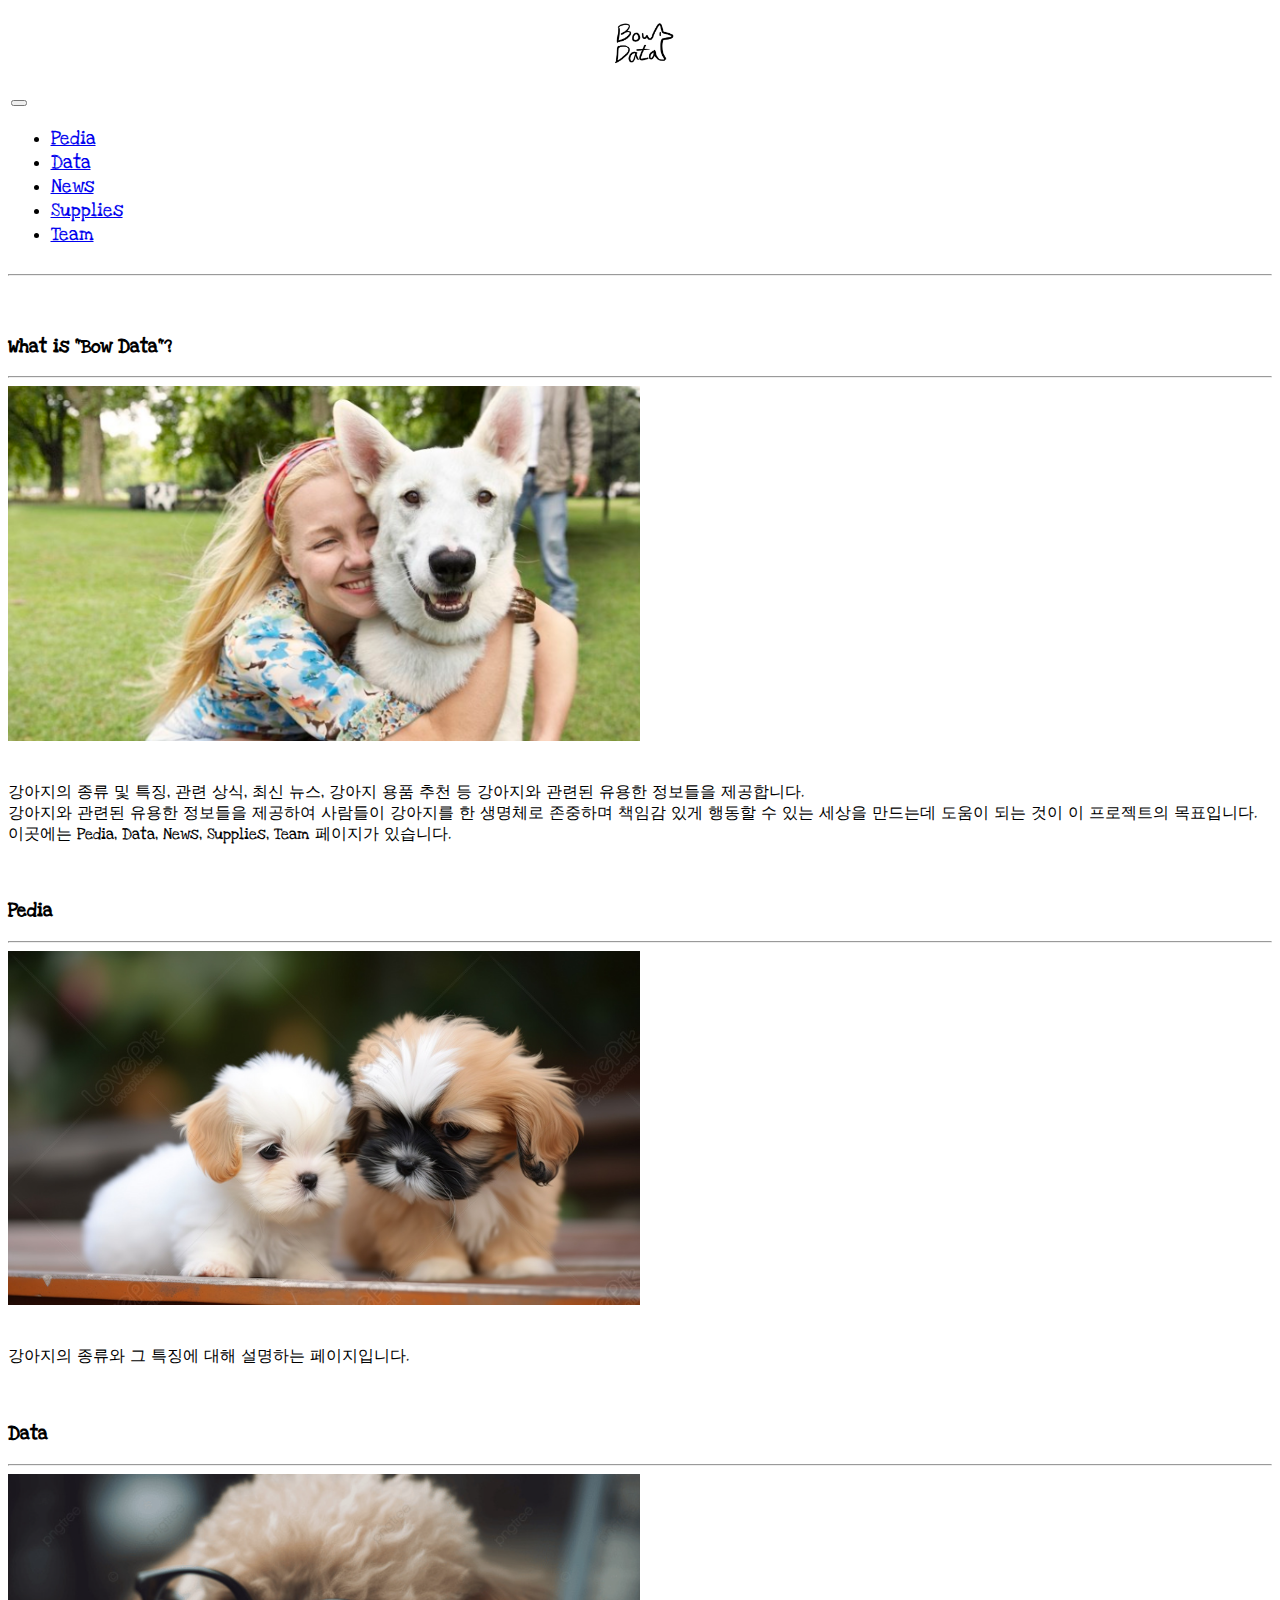
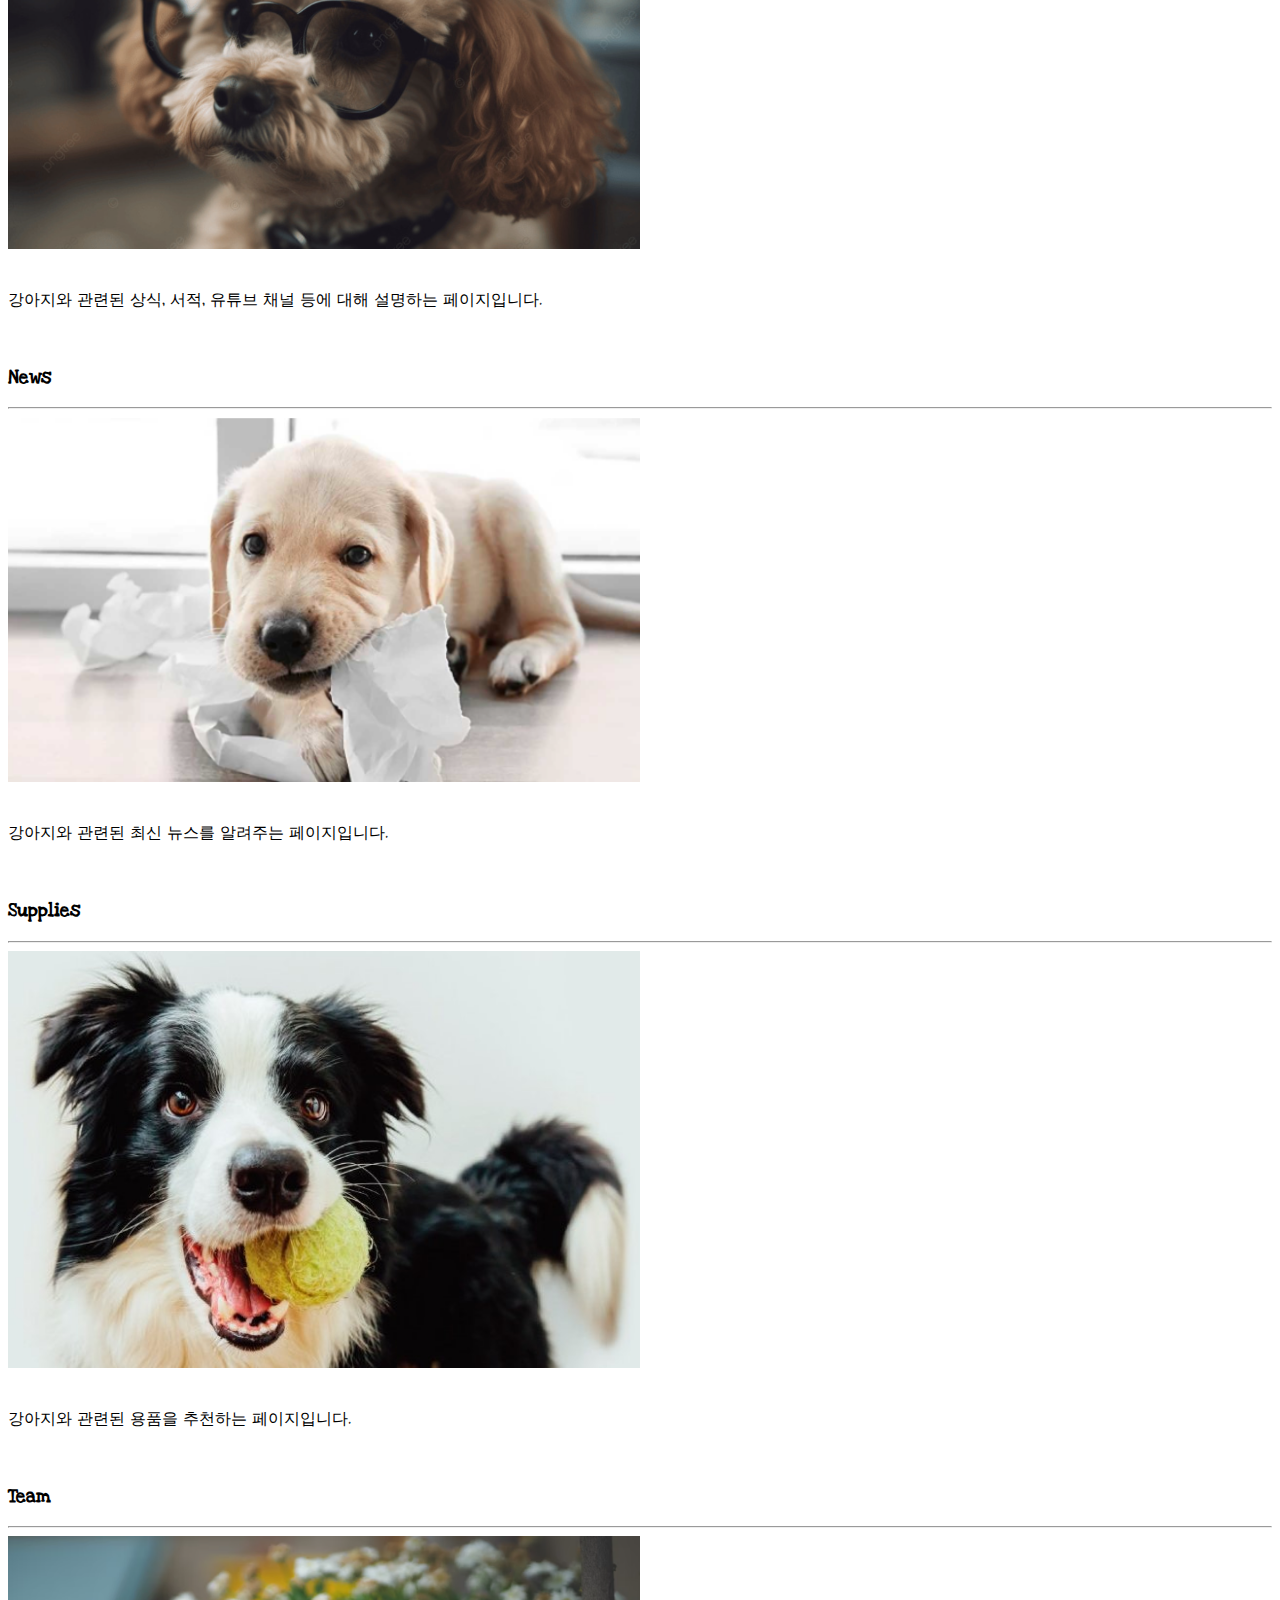
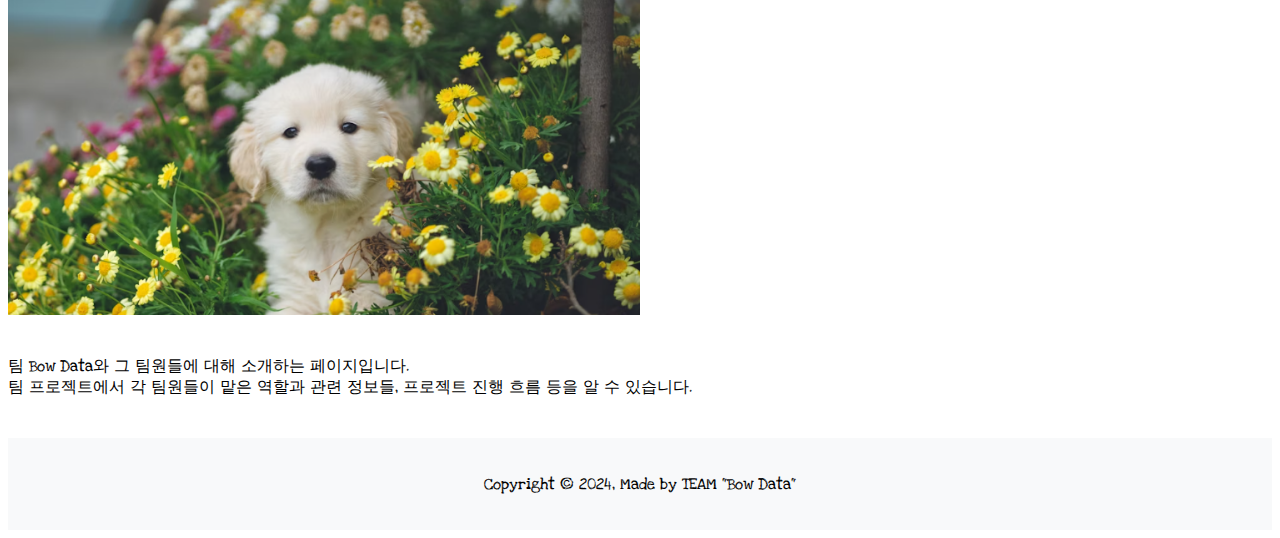
==== index.html @ 7a9819c9 "first-final" ====
<!DOCTYPE html>
<html lang="en">
  <head>
    <meta charset="UTF-8" />
    <meta http-equiv="X-UA-Compatible" content="IE=edge" />
    <meta name="viewport" content="width=device-width, initial-scale=1.0" />
    <title>Bow Data</title>
    <link
      href="https://cdn.jsdelivr.net/npm/bootstrap@5.0.1/dist/css/bootstrap.min.css"
      rel="stylesheet"
      integrity="sha384-+0n0xVW2eSR5OomGNYDnhzAbDsOXxcvSN1TPprVMTNDbiYZCxYbOOl7+AMvyTG2x"
      crossorigin="anonymous"
    />
    <link rel="stylesheet" href="css/index-style.css" />
    <link rel="preconnect" href="https://fonts.googleapis.com" />
    <link rel="preconnect" href="https://fonts.gstatic.com" crossorigin />
    <link
      href="https://fonts.googleapis.com/css2?family=Love+Ya+Like+A+Sister&display=swap"
      rel="stylesheet"
    />
  </head>

  <body>
    <header>
      <nav class="navbar navbar-light bg-white" style="padding: 0.5%">
        <div class="container" style="display: block; text-align: center">
          <a class="navbar-brand" href="/">
            <img src="/img/bowdatalogo.png" alt="bowdatalogo" width="90" />
          </a>
        </div>
      </nav>
      <nav
        class="navbar navbar-expand-lg navbar-light bg-white"
        style="padding: 0.2%"
      >
        <div class="container-fluid">
          <button
            class="navbar-toggler"
            type="button"
            data-bs-toggle="collapse"
            data-bs-target="#navbarSupportedContent"
            aria-controls="navbarSupportedContent"
            aria-expanded="false"
            aria-label="Toggle navigation"
          >
            <span class="navbar-toggler-icon"></span>
          </button>
          <div
            class="collapse navbar-collapse"
            id="navbarSupportedContent"
            style="
              font-family: 'Love Ya Like A Sister', cursive;
              font-size: 1.1em;
            "
          >
            <ul class="navbar-nav justify-content-center" style="width: 100%">
              <li class="nav-item">
                <a aria-current="page" class="nav-link active" href="pedia.html"
                  >Pedia</a
                >
                <!-- 견종별 소개 및 특징 설명하는 페이지 -->
              </li>
              <li class="nav-item">
                <a aria-current="page" class="nav-link active" href="data.html"
                  >Data</a
                >
                <!-- 강아지 관련 상식 페이지 -->
              </li>
              <li class="nav-item">
                <a aria-current="page" class="nav-link active" href="news.html"
                  >News</a
                >
                <!-- 강아지 관련 뉴스 페이지 -->
              </li>
              <li class="nav-item">
                <a
                  aria-current="page"
                  class="nav-link active"
                  href="supplies.html"
                  >Supplies</a
                >
                <!-- 강아지 용품 추천 페이지 -->
              </li>
              <li class="nav-item">
                <a aria-current="page" class="nav-link active" href="team.html"
                  >Team</a
                >
                <!-- 팀 프로젝트 및 팀원 소개 페이지-->
              </li>
            </ul>
          </div>
        </div>
      </nav>
      <hr />
    </header>

    <section class="main">
      <div class="container">
        <br />

        <h3>What is "Bow Data"?</h3>
        <hr />
        <img
          src="/img/homehome.png"
          alt="Bow Data"
          width="50%"
          style="margin-bottom: 20px"
        />
        <p>
          강아지의 종류 및 특징, 관련 상식, 최신 뉴스, 강아지 용품 추천 등
          강아지와 관련된 유용한 정보들을 제공합니다.
          <br />
          강아지와 관련된 유용한 정보들을 제공하여 사람들이 강아지를 한 생명체로
          존중하며 책임감 있게 행동할 수 있는 세상을 만드는데 도움이 되는 것이
          이 프로젝트의 목표입니다.
          <br />
          이곳에는 Pedia, Data, News, Supplies, Team 페이지가 있습니다.
        </p>
        <br />

        <h3>Pedia</h3>
        <hr />
        <img
          src="/img/pediahome.jpg"
          alt="Pedia"
          width="50%"
          style="margin-bottom: 20px"
        />
        <p>강아지의 종류와 그 특징에 대해 설명하는 페이지입니다.</p>
        <br />

        <h3>Data</h3>
        <hr />
        <img
          src="/img/datahome.png"
          alt="Data"
          width="50%"
          style="margin-bottom: 20px"
        />
        <p>
          강아지와 관련된 상식, 서적, 유튜브 채널 등에 대해 설명하는
          페이지입니다.
        </p>
        <br />

        <h3>News</h3>
        <hr />
        <img
          src="/img/newshome.png"
          alt="News"
          width="50%"
          style="margin-bottom: 20px"
        />
        <p>강아지와 관련된 최신 뉴스를 알려주는 페이지입니다.</p>
        <br />

        <h3>Supplies</h3>
        <hr />
        <img
          src="/img/supplieshome.jpg"
          alt="Supplies"
          width="50%"
          style="margin-bottom: 20px"
        />
        <p>강아지와 관련된 용품을 추천하는 페이지입니다.</p>
        <br />

        <h3>Team</h3>
        <hr />
        <img
          src="/img/teamhome.png"
          alt="Team"
          width="50%"
          style="margin-bottom: 20px"
        />
        <p>
          팀 Bow Data와 그 팀원들에 대해 소개하는 페이지입니다.
          <br />
          팀 프로젝트에서 각 팀원들이 맡은 역할과 관련 정보들, 프로젝트 진행
          흐름 등을 알 수 있습니다.
        </p>
      </div>
    </section>

    <footer>
      <p>Copyright &copy; 2024, Made by TEAM "Bow Data"<br /></p>
    </footer>

    <script
      src="https://cdn.jsdelivr.net/npm/bootstrap@5.0.1/dist/js/bootstrap.bundle.min.js"
      integrity="sha384-gtEjrD/SeCtmISkJkNUaaKMoLD0//ElJ19smozuHV6z3Iehds+3Ulb9Bn9Plx0x4"
      crossorigin="anonymous"
    ></script>
    <script defer src="index.js"></script>
  </body>
</html>
---- css/index-style.css ----
body {
  font-family: 'Love Ya Like A Sister', cursive;
}

header {
  margin-bottom: 20px;
}

.navbar-brand img {
  max-width: 100%;
}

.nav-link {
  font-size: 1.1em;
}

footer {
  text-align: center;
  margin-top: 40px;
  padding: 20px 0;
  background-color: #f8f9fa;
}
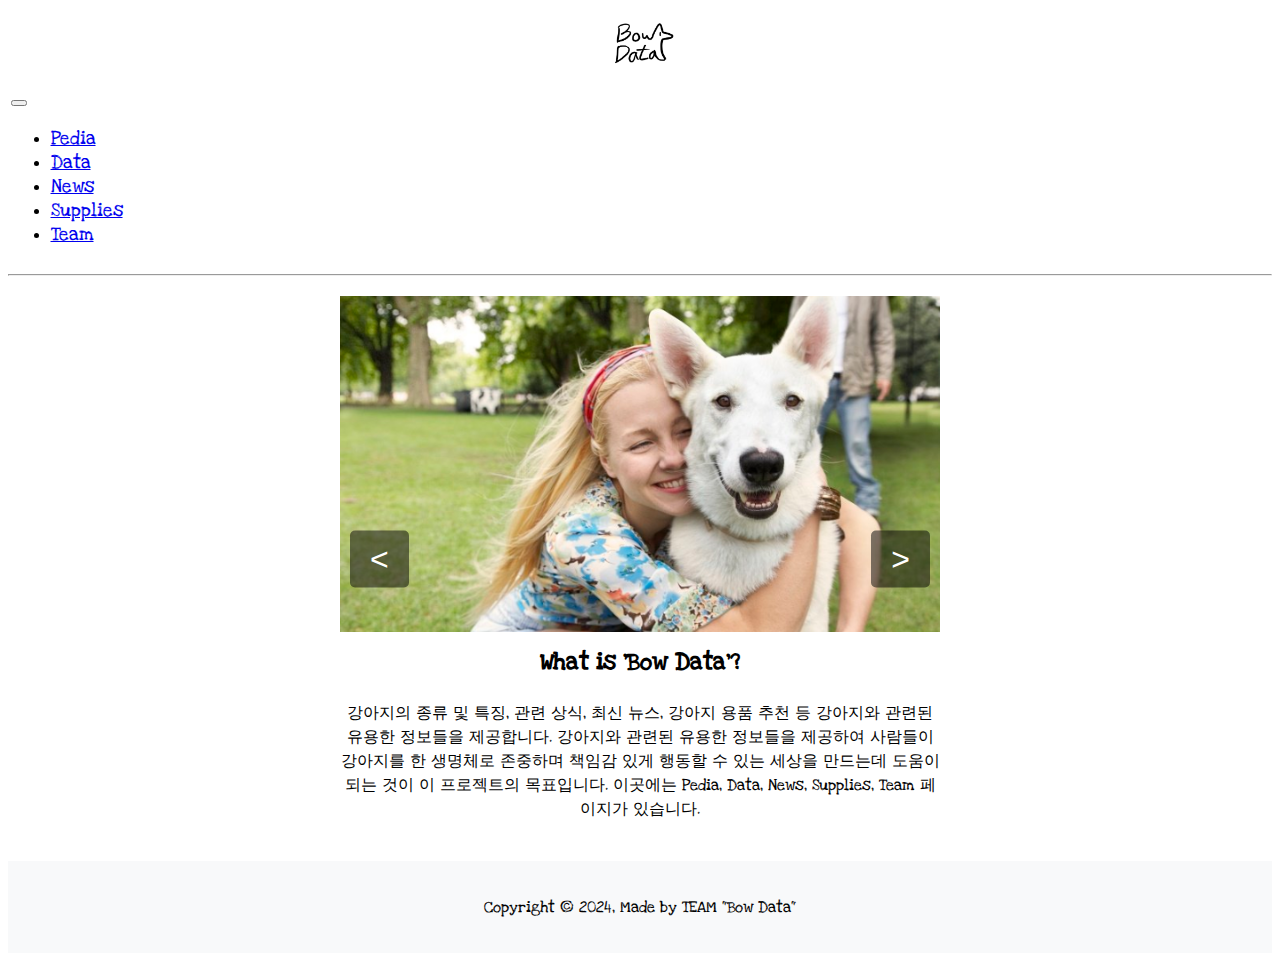
==== commit d54f0b11: "team" ====
--- a/index.html
+++ b/index.html
@@ -58,19 +58,16 @@
                 <a aria-current="page" class="nav-link active" href="pedia.html"
                   >Pedia</a
                 >
-                <!-- 견종별 소개 및 특징 설명하는 페이지 -->
               </li>
               <li class="nav-item">
                 <a aria-current="page" class="nav-link active" href="data.html"
                   >Data</a
                 >
-                <!-- 강아지 관련 상식 페이지 -->
               </li>
               <li class="nav-item">
                 <a aria-current="page" class="nav-link active" href="news.html"
                   >News</a
                 >
-                <!-- 강아지 관련 뉴스 페이지 -->
               </li>
               <li class="nav-item">
                 <a
@@ -79,13 +76,11 @@
                   href="supplies.html"
                   >Supplies</a
                 >
-                <!-- 강아지 용품 추천 페이지 -->
               </li>
               <li class="nav-item">
                 <a aria-current="page" class="nav-link active" href="team.html"
                   >Team</a
                 >
-                <!-- 팀 프로젝트 및 팀원 소개 페이지-->
               </li>
             </ul>
           </div>
@@ -96,89 +91,7 @@
 
     <section class="main">
       <div class="container">
-        <br />
-
-        <h3>What is "Bow Data"?</h3>
-        <hr />
-        <img
-          src="/img/homehome.png"
-          alt="Bow Data"
-          width="50%"
-          style="margin-bottom: 20px"
-        />
-        <p>
-          강아지의 종류 및 특징, 관련 상식, 최신 뉴스, 강아지 용품 추천 등
-          강아지와 관련된 유용한 정보들을 제공합니다.
-          <br />
-          강아지와 관련된 유용한 정보들을 제공하여 사람들이 강아지를 한 생명체로
-          존중하며 책임감 있게 행동할 수 있는 세상을 만드는데 도움이 되는 것이
-          이 프로젝트의 목표입니다.
-          <br />
-          이곳에는 Pedia, Data, News, Supplies, Team 페이지가 있습니다.
-        </p>
-        <br />
-
-        <h3>Pedia</h3>
-        <hr />
-        <img
-          src="/img/pediahome.jpg"
-          alt="Pedia"
-          width="50%"
-          style="margin-bottom: 20px"
-        />
-        <p>강아지의 종류와 그 특징에 대해 설명하는 페이지입니다.</p>
-        <br />
-
-        <h3>Data</h3>
-        <hr />
-        <img
-          src="/img/datahome.png"
-          alt="Data"
-          width="50%"
-          style="margin-bottom: 20px"
-        />
-        <p>
-          강아지와 관련된 상식, 서적, 유튜브 채널 등에 대해 설명하는
-          페이지입니다.
-        </p>
-        <br />
-
-        <h3>News</h3>
-        <hr />
-        <img
-          src="/img/newshome.png"
-          alt="News"
-          width="50%"
-          style="margin-bottom: 20px"
-        />
-        <p>강아지와 관련된 최신 뉴스를 알려주는 페이지입니다.</p>
-        <br />
-
-        <h3>Supplies</h3>
-        <hr />
-        <img
-          src="/img/supplieshome.jpg"
-          alt="Supplies"
-          width="50%"
-          style="margin-bottom: 20px"
-        />
-        <p>강아지와 관련된 용품을 추천하는 페이지입니다.</p>
-        <br />
-
-        <h3>Team</h3>
-        <hr />
-        <img
-          src="/img/teamhome.png"
-          alt="Team"
-          width="50%"
-          style="margin-bottom: 20px"
-        />
-        <p>
-          팀 Bow Data와 그 팀원들에 대해 소개하는 페이지입니다.
-          <br />
-          팀 프로젝트에서 각 팀원들이 맡은 역할과 관련 정보들, 프로젝트 진행
-          흐름 등을 알 수 있습니다.
-        </p>
+        <div id="slide-show"></div>
       </div>
     </section>
 
--- a/css/index-style.css
+++ b/css/index-style.css
@@ -20,3 +20,48 @@
   padding: 20px 0;
   background-color: #f8f9fa;
 }
+
+.slide-container {
+  position: relative;
+  text-align: center;
+  width: 100%;
+  max-width: 600px;
+  margin: auto;
+}
+
+.slide-container img {
+  width: 100%;
+  height: auto;
+}
+
+.slide-container h3 {
+  margin-top: 10px;
+  font-size: 1.5em;
+}
+
+.slide-container p {
+  font-size: 1em;
+  line-height: 1.5;
+  white-space: pre-wrap;
+}
+
+.slide-button {
+  position: absolute;
+  top: 50%;
+  transform: translateY(-50%);
+  background-color: rgba(0, 0, 0, 0.5);
+  border: none;
+  font-size: 2em;
+  color: white;
+  cursor: pointer;
+  padding: 10px 20px;
+  border-radius: 5px;
+}
+
+.slide-button.left {
+  left: 10px;
+}
+
+.slide-button.right {
+  right: 10px;
+}
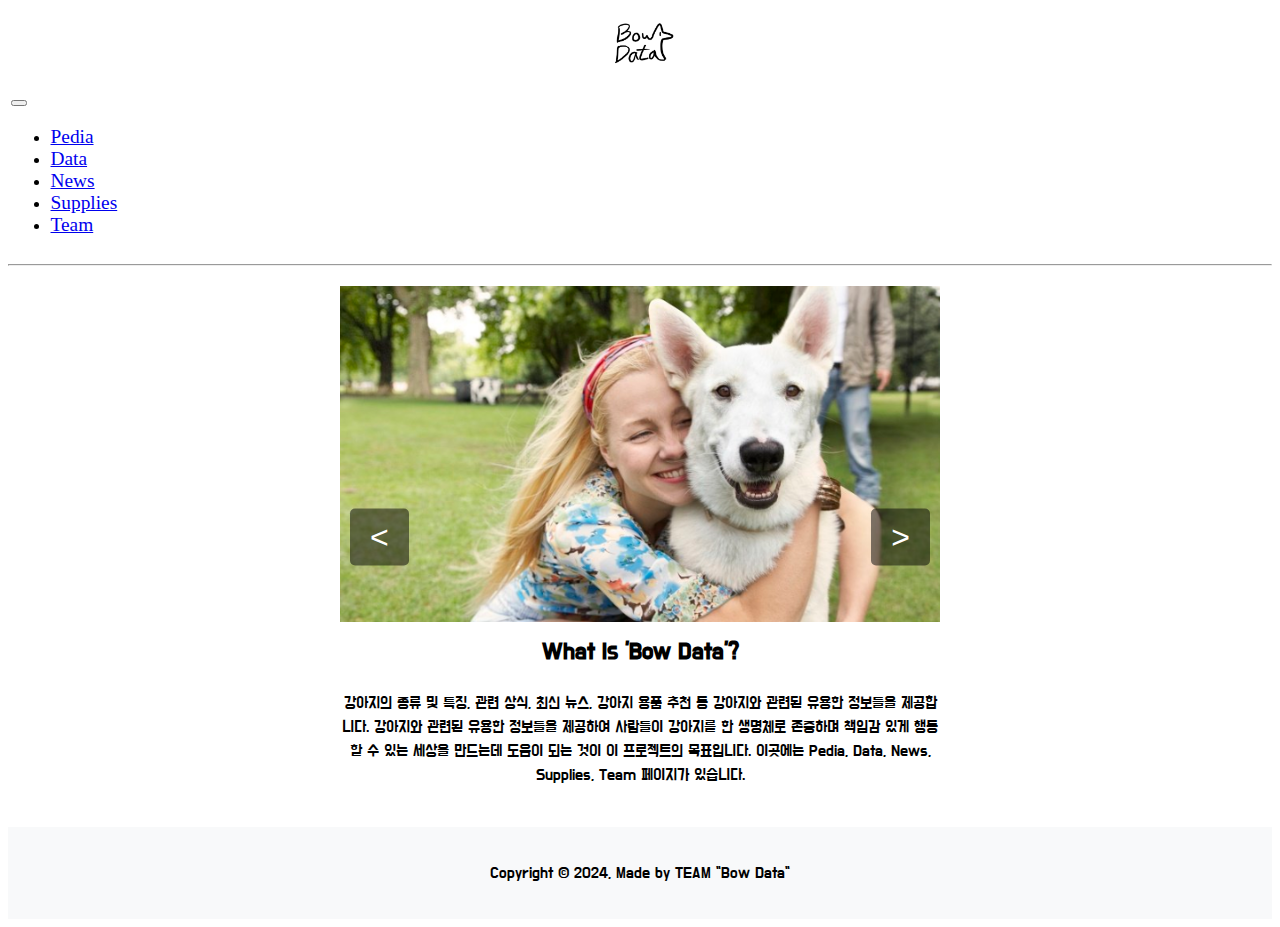
==== commit 3cf1d119: "font" ====
--- a/index.html
+++ b/index.html
@@ -15,7 +15,7 @@
     <link rel="preconnect" href="https://fonts.googleapis.com" />
     <link rel="preconnect" href="https://fonts.gstatic.com" crossorigin />
     <link
-      href="https://fonts.googleapis.com/css2?family=Love+Ya+Like+A+Sister&display=swap"
+      href="https://fonts.googleapis.com/css2?family=Do+Hyeon&display=swap"
       rel="stylesheet"
     />
   </head>
--- a/css/index-style.css
+++ b/css/index-style.css
@@ -1,5 +1,5 @@
 body {
-  font-family: 'Love Ya Like A Sister', cursive;
+  font-family: 'Do Hyeon', cursive;
 }
 
 header {
